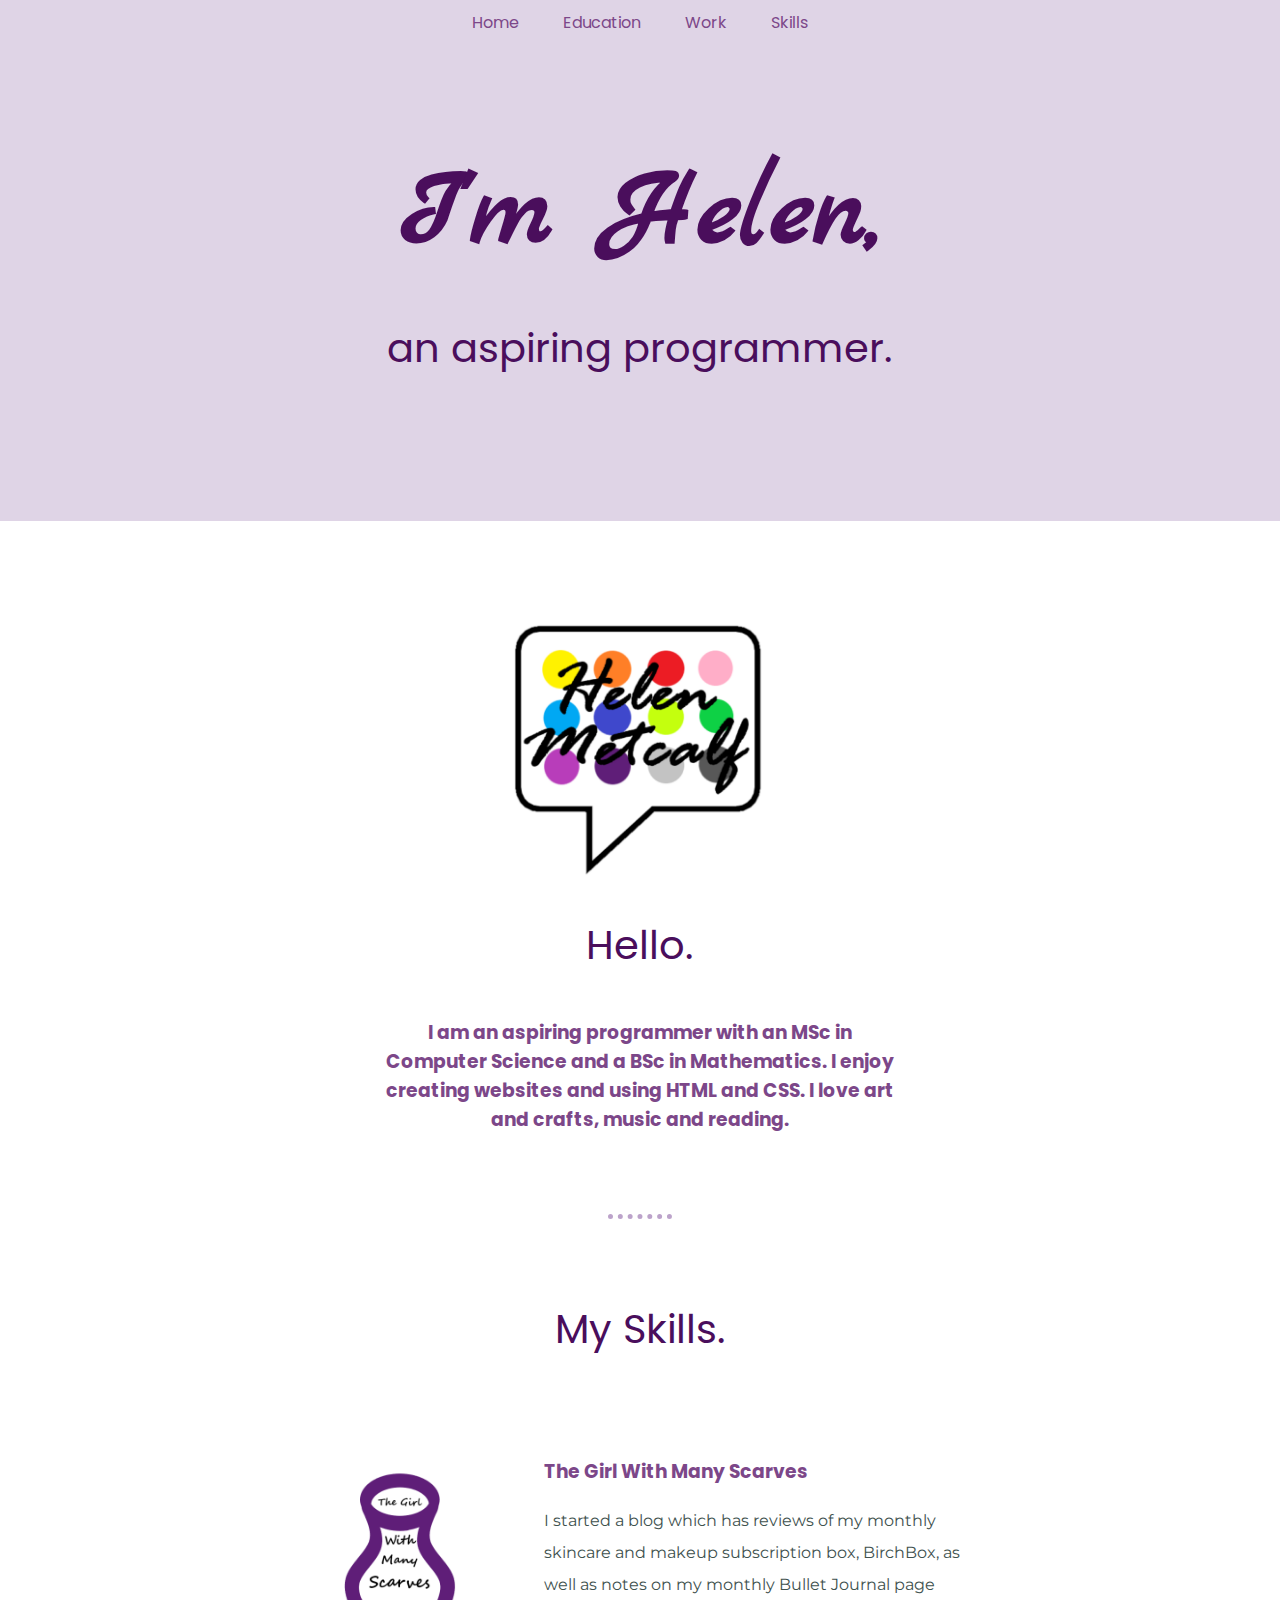
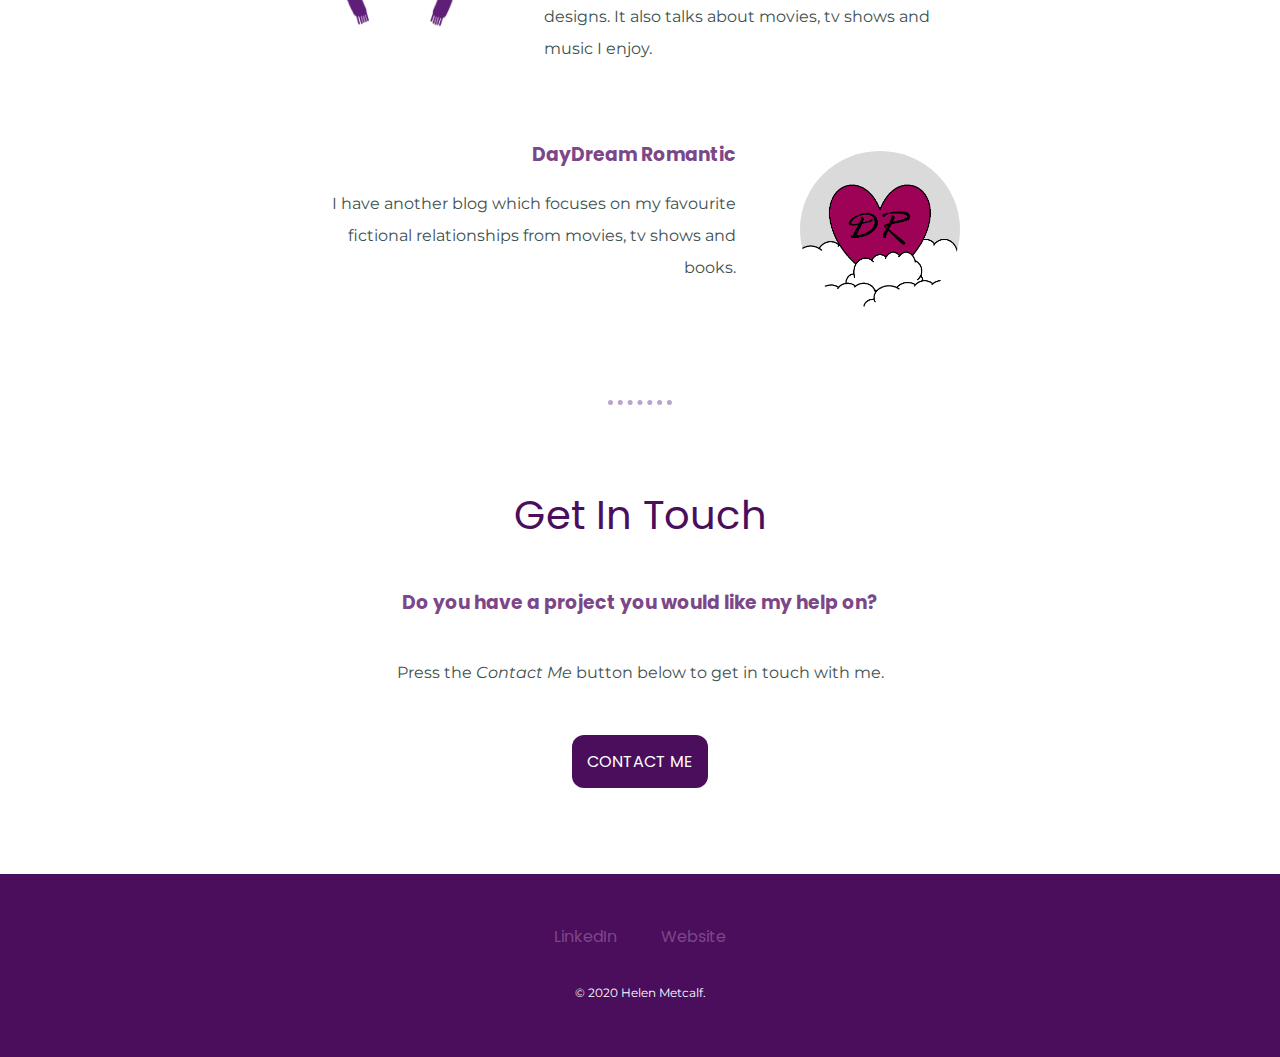
==== index.html @ 4418e578 "content edits and image changes" ====
<!DOCTYPE html>
<html lang="en" dir="ltr">

<head>
  <meta charset="utf-8">
  <title>Helen Metcalf</title>
  <link rel="stylesheet" href="css/styles.css">
  <link rel="icon" href="hm_web_icon.ico">
  <link href="https://fonts.googleapis.com/css?family=Marck+Script|Montserrat|Poppins&display=swap" rel="stylesheet">
</head>

<body>


  <div class="nav">
    <a href="index.html">Home</a>
    <a href="education.html">Education</a>
    <a href="work.html">Work</a>
    <a href="skills.html">Skills</a>
  </div>

  <div class="top-container">
    <h1>I'm Helen,</h1>
    <h2>an aspiring programmer.</h2>
  </div>

  <div class="middle-container">
    <div class="profile">
<!--      <img class="profile-img" src="images/helen.jpg" alt="profile-pic">   -->
      <img class="hm-logo" src="images/HM_logo1_clear.png" alt="hm-logo">
      <h2>Hello.</h2>
      <h3 class="intro">I am an aspiring programmer with an MSc in Computer Science
        and a BSc in Mathematics. I enjoy creating websites and using HTML and
        CSS. I love art and crafts, music and reading.</h3>
    </div>
    <hr>
    <div class="skills">
      <h2>My Skills.</h2>
      <div class="skill-row">

        <div class="skill-row-one">
          <img class="scarf-logo-img" src="images/Scarf_Logo.png" alt="scarf-logo">
          <div class="skill-row-one-text">
            <h3>The Girl With Many Scarves</h3>
            <p>I started a blog which has reviews of my monthly skincare and makeup
              subscription box, BirchBox, as well as notes on my monthly Bullet Journal
              page designs. It also talks about movies, tv shows and music I enjoy.</p>
          </div>
        </div>

        <div class="skill-row-two">
          <img class="dr-logo-img" src="images/DR_logo.png" alt="DR-logo">
          <div class="skill-row-two-text">
            <h3>DayDream Romantic</h3>
            <p>I have another blog which focuses on my favourite fictional relationships
              from movies, tv shows and books.</p>
          </div>
        </div>

      </div>
    </div>
    <hr>
    <div class="contact-me">
      <h2>Get In Touch</h2>
      <h3>Do you have a project you would like my help on?</h3>
      <p class="contact-message">Press the <em>Contact Me</em> button below to get
        in touch with me.</p>
      <a class="btn" href="mailto:h.metcalf.95@outlook.com">CONTACT ME</a>
    </div>
  </div>


  <div class="bottom-container">
    <a class="footer-link" href="https://www.linkedin.com/in/helen-m222a99107/">LinkedIn</a>
    <a class="footer-link" href="https://www.helenmetcalf.wordpress.com">Website</a>
    <p class="copyright-message">© 2020 Helen Metcalf.</p>
  </div>



</body>

</html>
---- css/styles.css ----
body {
  color: #40514E;
  font-family: 'Montserrat', sans-serif;
  margin: 0;
  text-align: center;
}

h1 {
  color: #4a0e5c;
  font-family: 'Marck Script', cursive;
  font-size: 7rem;
  margin: 0 auto 0 auto;
}

h2 {
  color: #4a0e5c;
  font-family: 'Poppins', sans-serif;
  font-size: 2.5rem;
  font-weight: normal;
  padding-bottom: 10px;
}

h3 {
  color: #7c4789;
  font-family: 'Poppins', sans-serif;
}

h4 {
  color: #7c4789;
  font-family: 'Poppins', sans-serif;
}

p {
  line-height: 2;
}

a {
  color: #7c4789;
  font-family: 'Poppins', sans-serif;
  margin: 10px 20px;
  text-decoration: none;
}

a:hover {
  color: #bca3ca;
}

hr {
  border-style: none;
  border-top-style: dotted;
  border-color: #bca3ca;
  border-width: 5px;
  margin: 80px auto;
  width: 5%;
}

ul {
  list-style: none;
  margin: auto;
  padding-left: 0;
  width: 50%;
}

li {
  padding: 5px;
}

/* Tables */
table {
  font-family: 'Poppins', sans-serif;
  margin: auto;
}

td {
  padding: 10px;
  text-align: center;
}

.nav {
  background-color: #dfd4e6;
  padding: 10px;
  position: sticky;
  top: 0;
}

.top-container {
  background-color: #dfd4e6;
  padding: 100px;
  position: relative;
}

.middle-container {
  margin: 100px 0;
}

.bottom-container {
  background-color: #4a0e5c;
  padding: 50px 0 20px;
}

.intro {
  margin: auto;
  width: 40%;
}

.skill-row {
  margin: 50px auto;
  text-align: left;
  width: 50%;
}

.skill-row-one {
  padding: 20px 0;
}

.skill-row-one-text {
  margin-left: 35%;
}

.skill-row-two {
  padding: 20px 0;
}

.skill-row-two-text {
  margin-right: 35%;
  text-align: right;
}

.contact-message {
  margin: 40px auto 60px;
  width: 40%;
}

.btn {
  background-color: #4a0e5c;
  border-radius: 12px;
  color: white;
  font-family: 'Poppins', sans-serif;
  padding: 15px;
}

.btn:hover {
  background-color: #7c4789;
}

.copyright-message {
  color: white;
  font-size: 0.75rem;
  padding: 20px 0;
}

/* education.html */
.edu-heading {
  margin: auto;
  width: 60%;
}

.top-container-edu {
  background-color: #dfd4e6;
  padding: 50px;
}

.edu-description-li {
  padding: 10px;
}

/* work.html */
.top-container-work {
  background-color: #dfd4e6;
  padding: 50px;
}

.work-heading {
  margin: auto;
  width: 60%;
}

.website-link {
  line-height: 3;
}

.description {
  margin: auto;
  width: 50%;
}

/* Skills.html */
.top-container-skills {
  background-color: #dfd4e6;
  padding: 50px;
}

.skills-description {
  margin: 0 auto 30px;
  width: 50%;
}

/* Images */
.profile-img {
  border-radius: 50%;
}

.hm-logo {
  width: 20%;
}

.scarf-logo-img {
  float: left;
  margin: 30px 30px 30px 0;
  width: 25%;
}

.dr-logo-img {
  border-radius: 50%;
  float: right;
  margin: 30px 0 30px 30px;
  width: 25%;
}
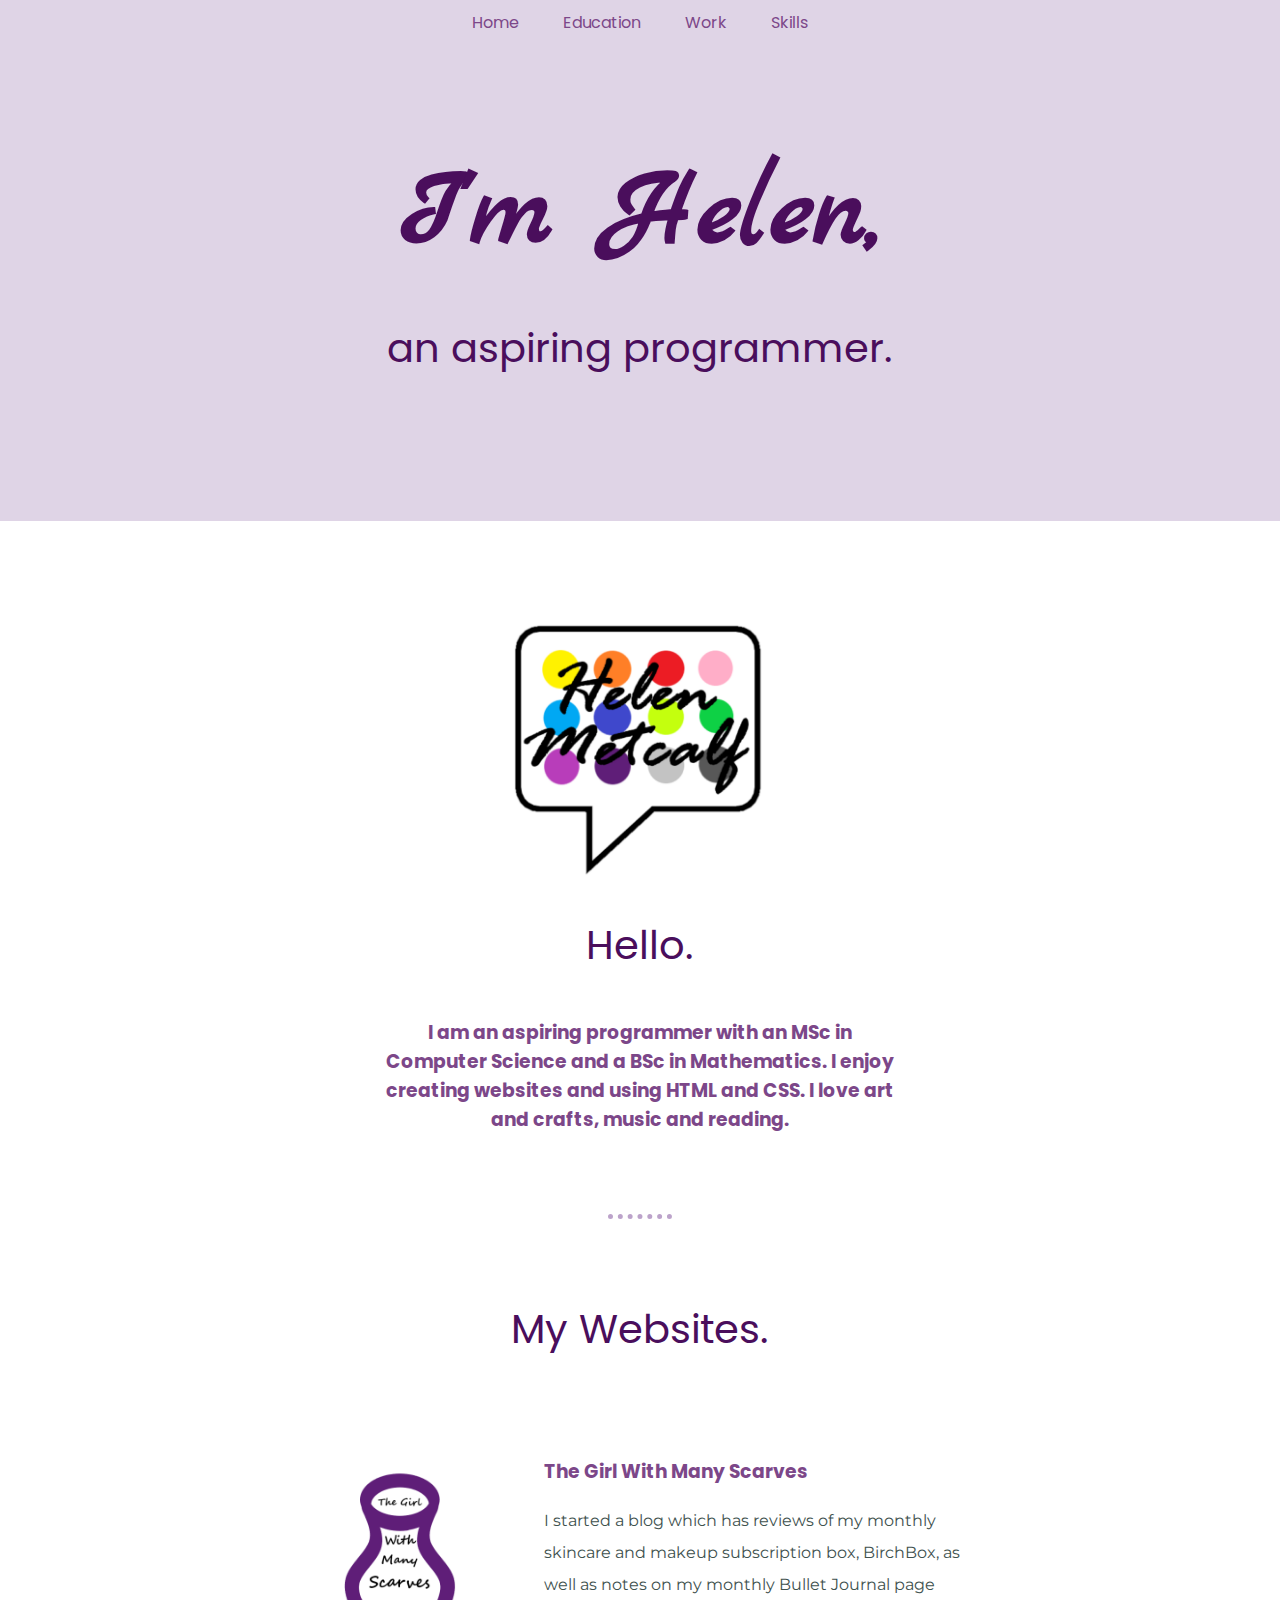
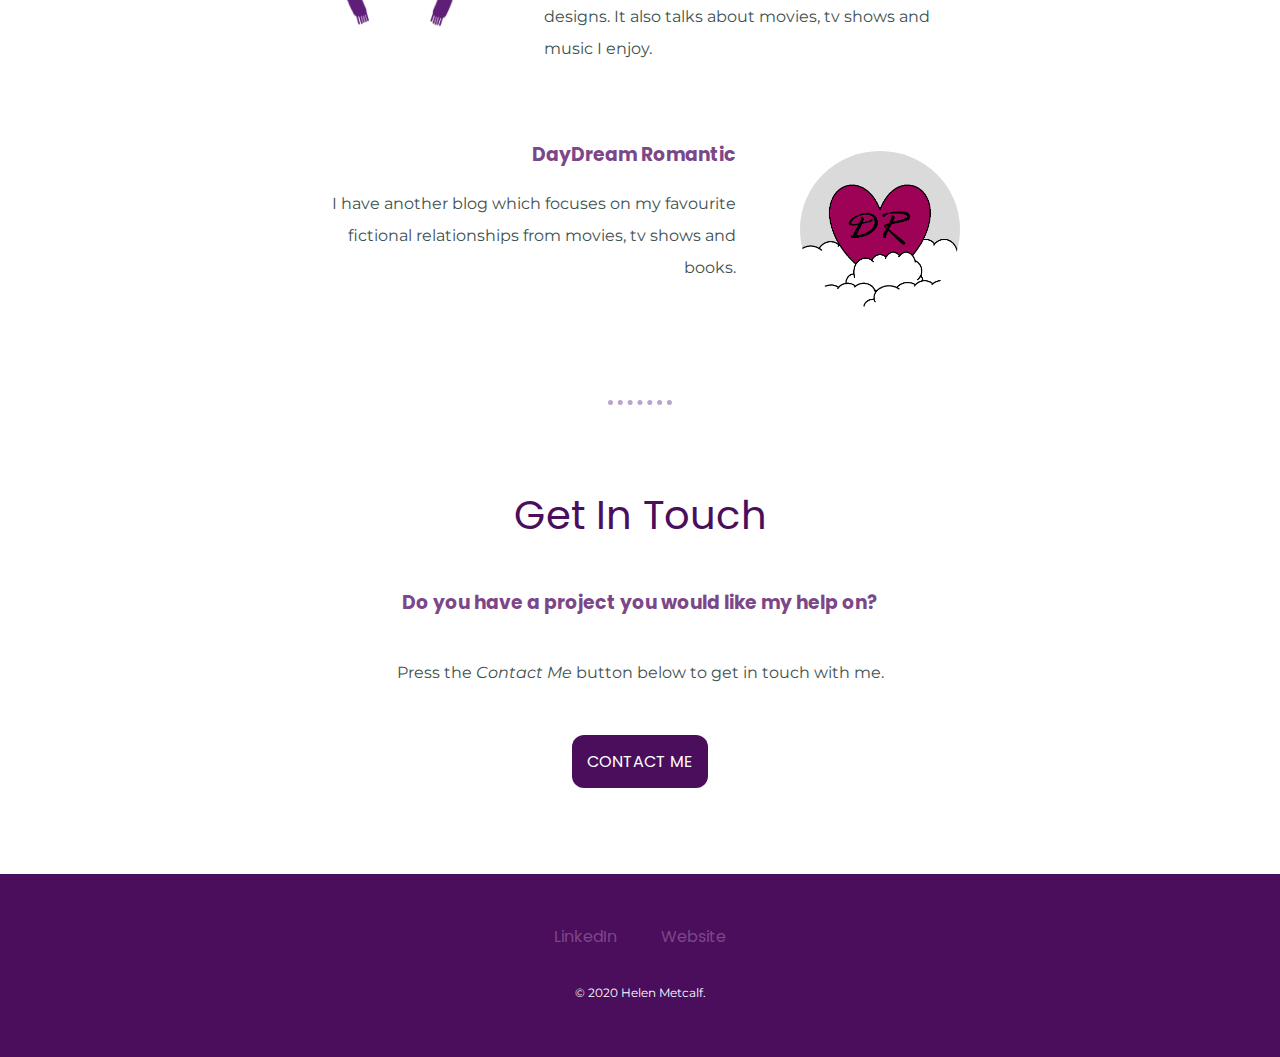
==== commit 66242da1: "My Skills changed to My Websites" ====
--- a/index.html
+++ b/index.html
@@ -35,7 +35,7 @@
     </div>
     <hr>
     <div class="skills">
-      <h2>My Skills.</h2>
+      <h2>My Websites.</h2>
       <div class="skill-row">
 
         <div class="skill-row-one">
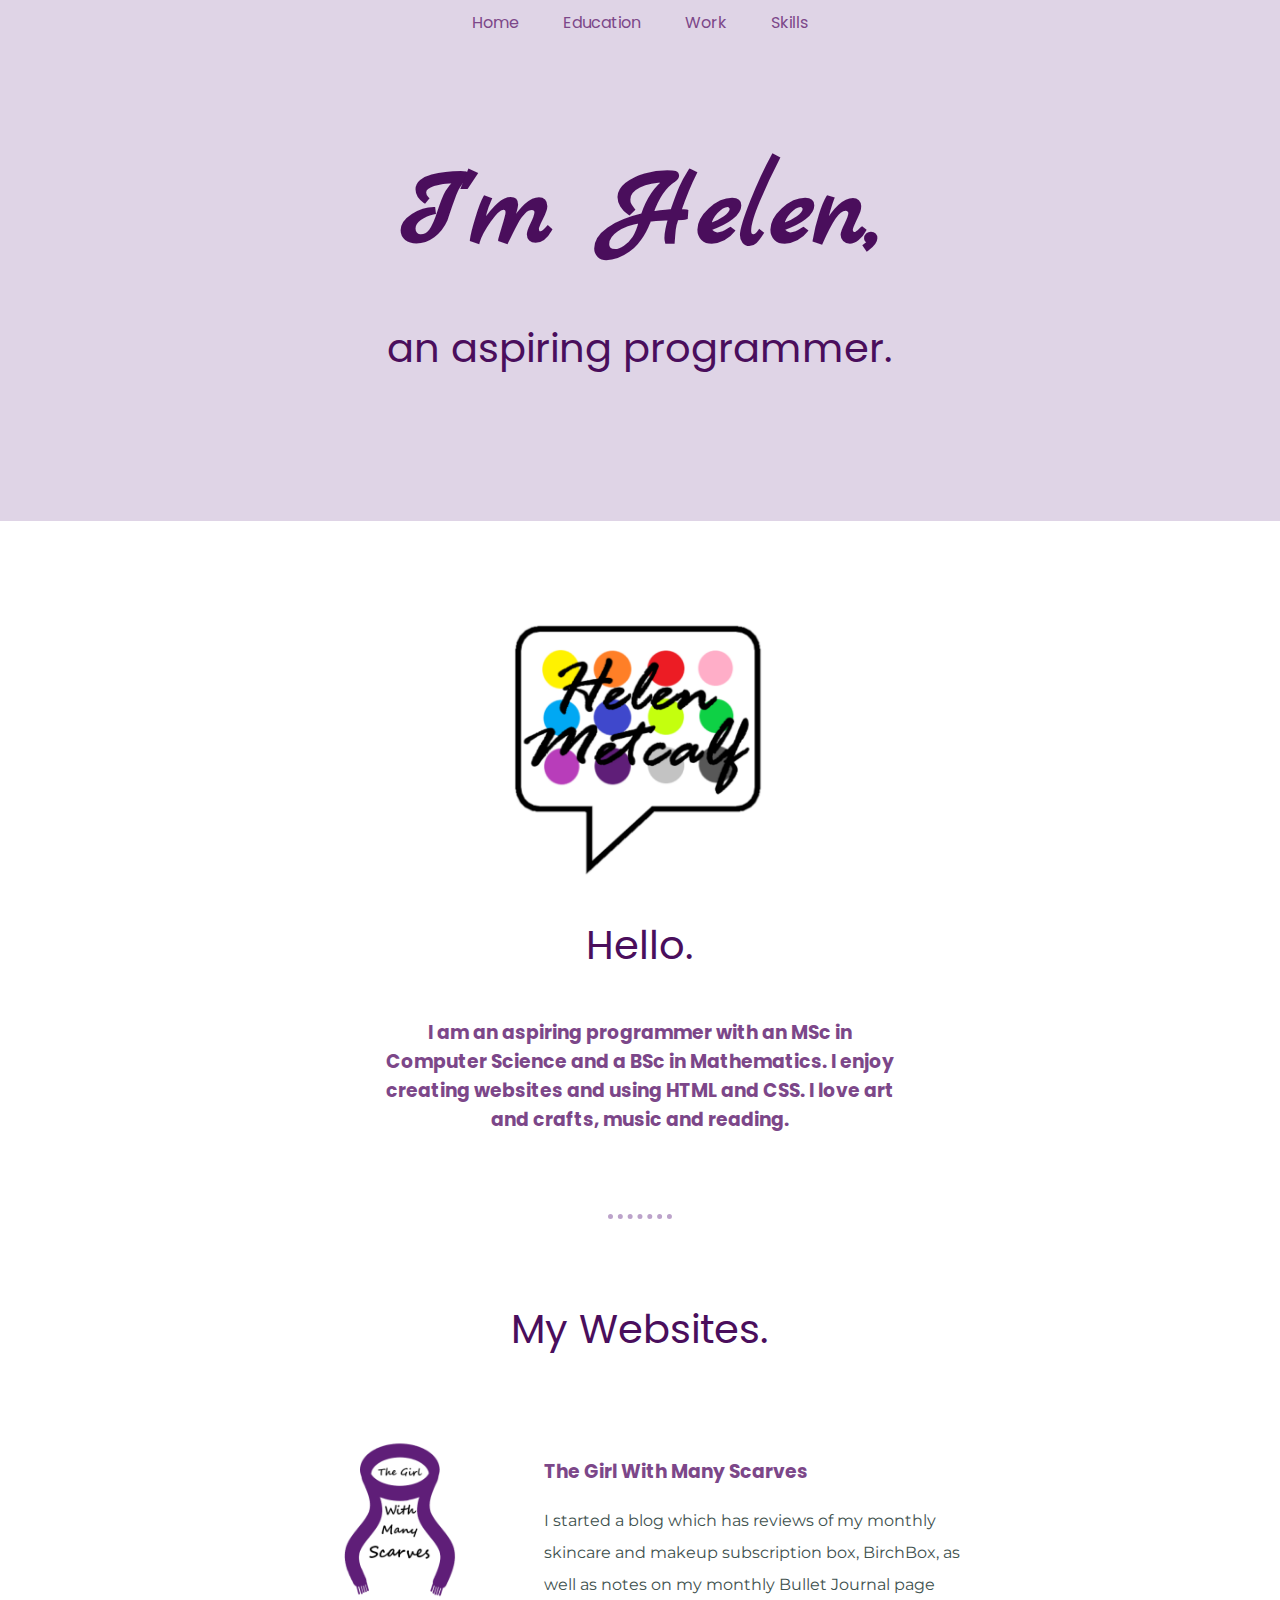
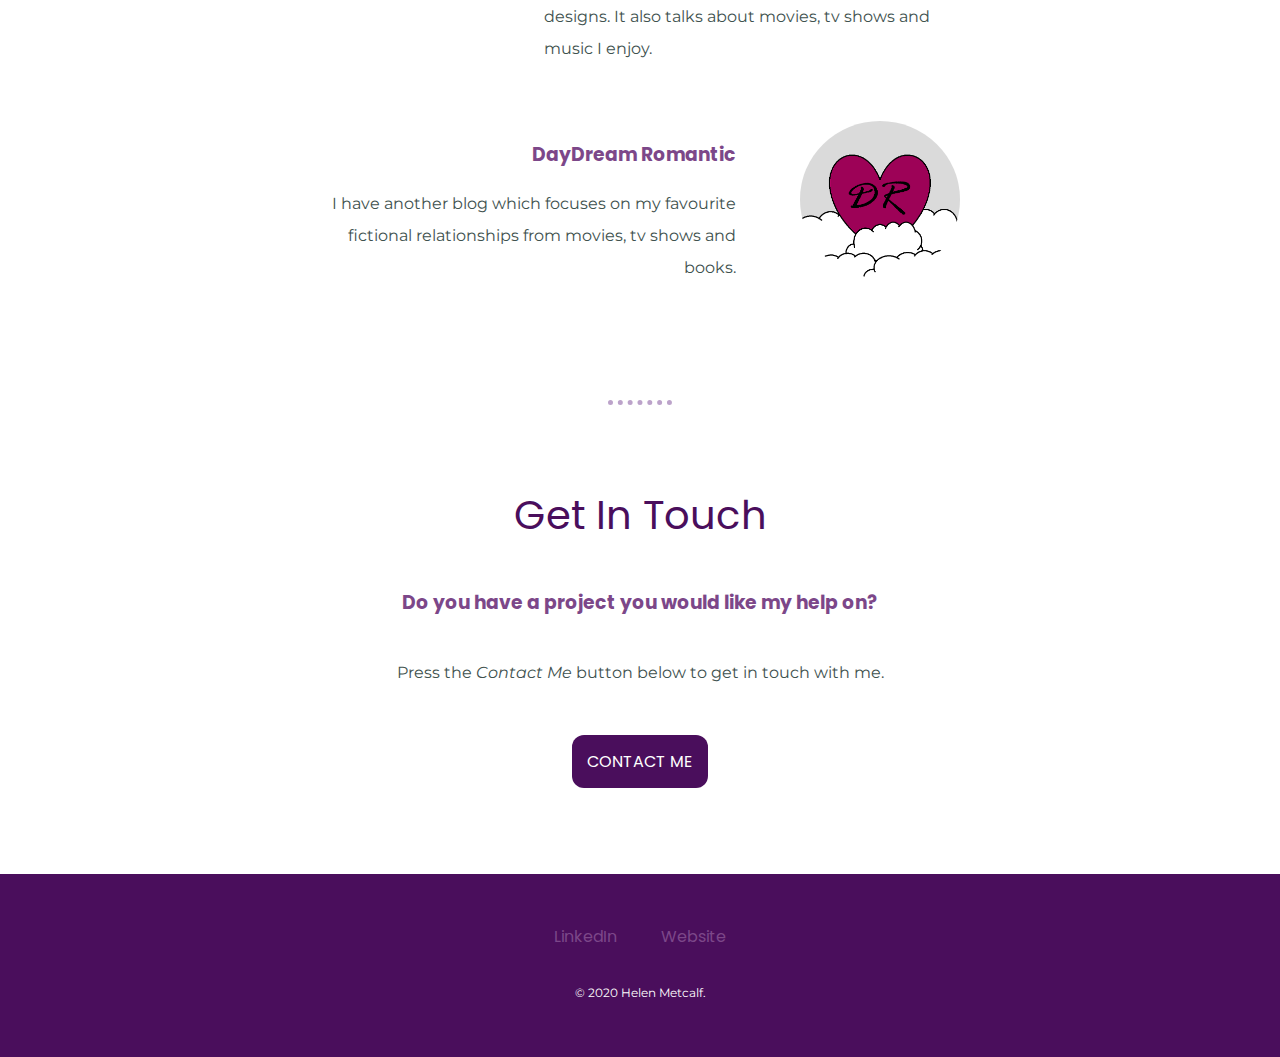
==== commit dd561ff9: "changed contact email" ====
--- a/index.html
+++ b/index.html
@@ -65,7 +65,7 @@
       <h3>Do you have a project you would like my help on?</h3>
       <p class="contact-message">Press the <em>Contact Me</em> button below to get
         in touch with me.</p>
-      <a class="btn" href="mailto:h.metcalf.95@outlook.com">CONTACT ME</a>
+      <a class="btn" href="mailto:hm9500@hotmail.com">CONTACT ME</a>
     </div>
   </div>
 
--- a/css/styles.css
+++ b/css/styles.css
@@ -206,13 +206,13 @@
 
 .scarf-logo-img {
   float: left;
-  margin: 30px 30px 30px 0;
+  margin-right: 30px;
   width: 25%;
 }
 
 .dr-logo-img {
   border-radius: 50%;
   float: right;
-  margin: 30px 0 30px 30px;
+  margin-left: 30px;
   width: 25%;
 }
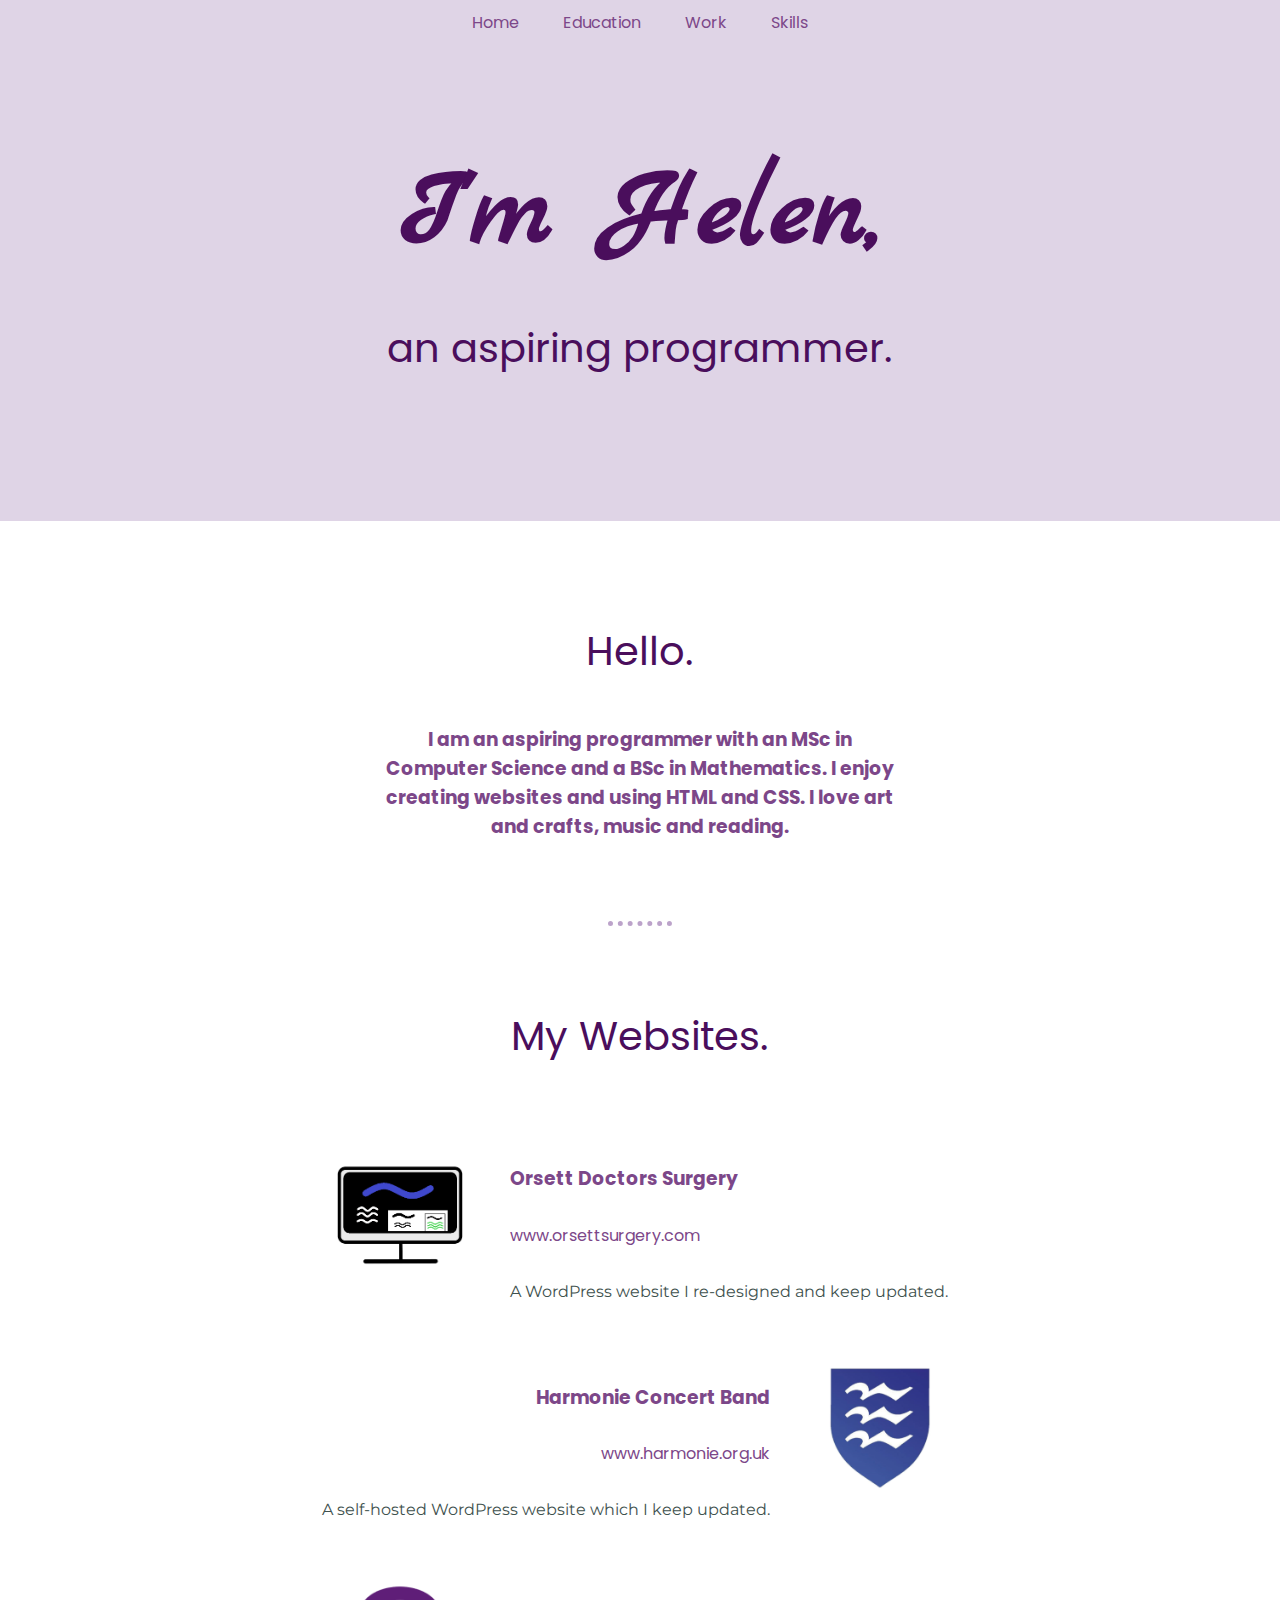
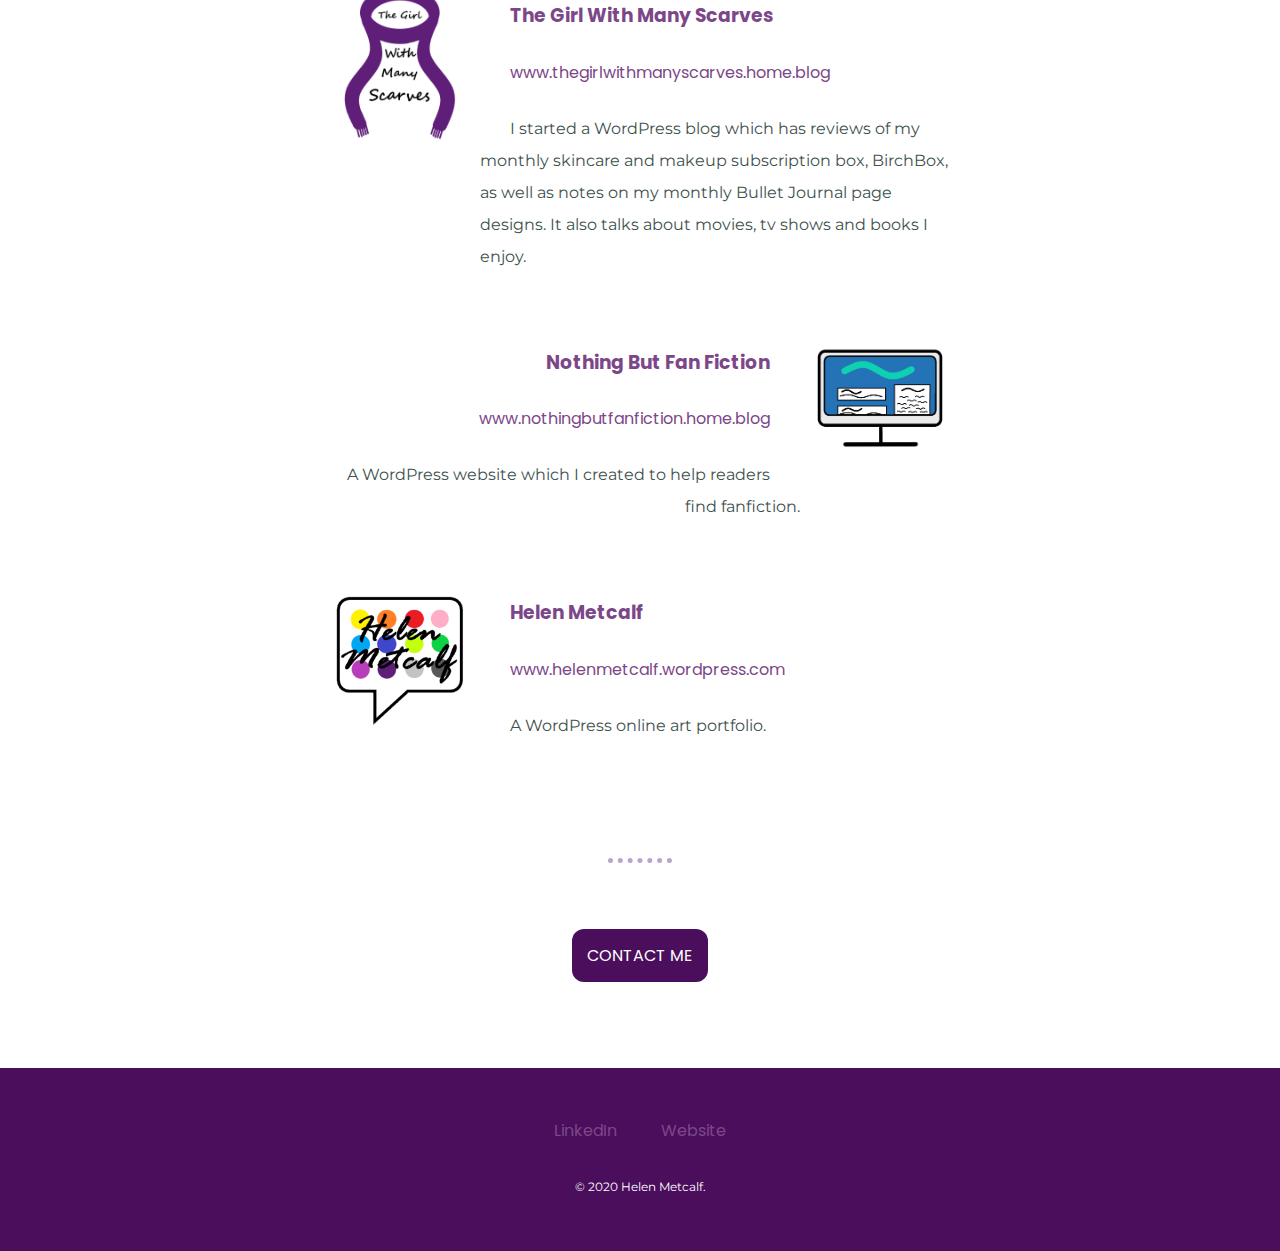
==== commit f1cc0afe: "my websites section and new images" ====
--- a/index.html
+++ b/index.html
@@ -26,8 +26,8 @@
 
   <div class="middle-container">
     <div class="profile">
-<!--      <img class="profile-img" src="images/helen.jpg" alt="profile-pic">   -->
-      <img class="hm-logo" src="images/HM_logo1_clear.png" alt="hm-logo">
+<!--      <img class="profile-img" src="images/helen.jpg" alt="profile-pic">
+      <img class="hm-logo" src="images/HM_logo1_clear.png" alt="hm-logo"> -->
       <h2>Hello.</h2>
       <h3 class="intro">I am an aspiring programmer with an MSc in Computer Science
         and a BSc in Mathematics. I enjoy creating websites and using HTML and
@@ -39,15 +39,52 @@
       <div class="skill-row">
 
         <div class="skill-row-one">
+          <img class="orsett-logo-img" src="images/website_icon_colour.png" alt="orsett-logo">
+          <div class="skill-row-one-text">
+            <h3>Orsett Doctors Surgery</h3>
+            <a class="website-link" href="https://www.orsettsurgery.com">www.orsettsurgery.com</a>
+            <p>A WordPress website I re-designed and keep updated.</p>
+          </div>
+        </div>
+
+        <div class="skill-row-two">
+          <img class="harmonie-logo-img" src="images/harmonie_transparent.png" alt="harmonie-logo">
+          <div class="skill-row-two-text">
+            <h3>Harmonie Concert Band</h3>
+            <a class="website-link" href="https://www.harmonie.org.uk">www.harmonie.org.uk</a>
+            <p>A self-hosted WordPress website which I keep updated.</p>
+          </div>
+        </div>
+
+        <div class="skill-row-one">
           <img class="scarf-logo-img" src="images/Scarf_Logo.png" alt="scarf-logo">
           <div class="skill-row-one-text">
             <h3>The Girl With Many Scarves</h3>
-            <p>I started a blog which has reviews of my monthly skincare and makeup
+            <a class="website-link" href="https://www.thegirlwithmanyscarves.home.blog/">www.thegirlwithmanyscarves.home.blog</a>
+            <p>I started a WordPress blog which has reviews of my monthly skincare and makeup
               subscription box, BirchBox, as well as notes on my monthly Bullet Journal
-              page designs. It also talks about movies, tv shows and music I enjoy.</p>
+              page designs. It also talks about movies, tv shows and books I enjoy.</p>
           </div>
         </div>
 
+        <div class="skill-row-two">
+          <img class="ff-logo-img" src="images/website_icon_2_colour.png" alt="ff-logo">
+          <div class="skill-row-two-text">
+            <h3>Nothing But Fan Fiction</h3>
+            <a class="website-link" href="https://www.nothingbutfanfiction.home.blog/">www.nothingbutfanfiction.home.blog</a>
+            <p>A WordPress website which I created to help readers find fanfiction.</p>
+          </div>
+        </div>
+
+        <div class="skill-row-one">
+          <img class="hm-logo-img" src="images/HM_logo1_clear_small.png" alt="hm-logo">
+          <div class="skill-row-one-text">
+            <h3>Helen Metcalf</h3>
+            <a class="website-link" href="https://www.helenmetcalf.wordpress.com/">www.helenmetcalf.wordpress.com</a>
+            <p>A WordPress online art portfolio.</p>
+          </div>
+        </div>
+<!--
         <div class="skill-row-two">
           <img class="dr-logo-img" src="images/DR_logo.png" alt="DR-logo">
           <div class="skill-row-two-text">
@@ -56,15 +93,15 @@
               from movies, tv shows and books.</p>
           </div>
         </div>
-
+-->
       </div>
     </div>
     <hr>
     <div class="contact-me">
-      <h2>Get In Touch</h2>
+<!--      <h2>Get In Touch</h2>
       <h3>Do you have a project you would like my help on?</h3>
       <p class="contact-message">Press the <em>Contact Me</em> button below to get
-        in touch with me.</p>
+        in touch with me.</p>  -->
       <a class="btn" href="mailto:hm9500@hotmail.com">CONTACT ME</a>
     </div>
   </div>
--- a/css/styles.css
+++ b/css/styles.css
@@ -114,7 +114,7 @@
 }
 
 .skill-row-one-text {
-  margin-left: 35%;
+  margin-left: 25%;
 }
 
 .skill-row-two {
@@ -122,7 +122,7 @@
 }
 
 .skill-row-two-text {
-  margin-right: 35%;
+  margin-right: 25%;
   text-align: right;
 }
 
@@ -177,6 +177,7 @@
 
 .website-link {
   line-height: 3;
+  margin: 0;
 }
 
 .description {
@@ -204,7 +205,31 @@
   width: 20%;
 }
 
+.orsett-logo-img {
+  float: left;
+  margin-right: 30px;
+  width: 25%;
+}
+
+.harmonie-logo-img {
+  float: right;
+  margin-left: 30px;
+  width: 25%;
+}
+
 .scarf-logo-img {
+  float: left;
+  margin-right: 30px;
+  width: 25%;
+}
+
+.ff-logo-img {
+  float: right;
+  margin-left: 30px;
+  width: 25%;
+}
+
+.hm-logo-img {
   float: left;
   margin-right: 30px;
   width: 25%;
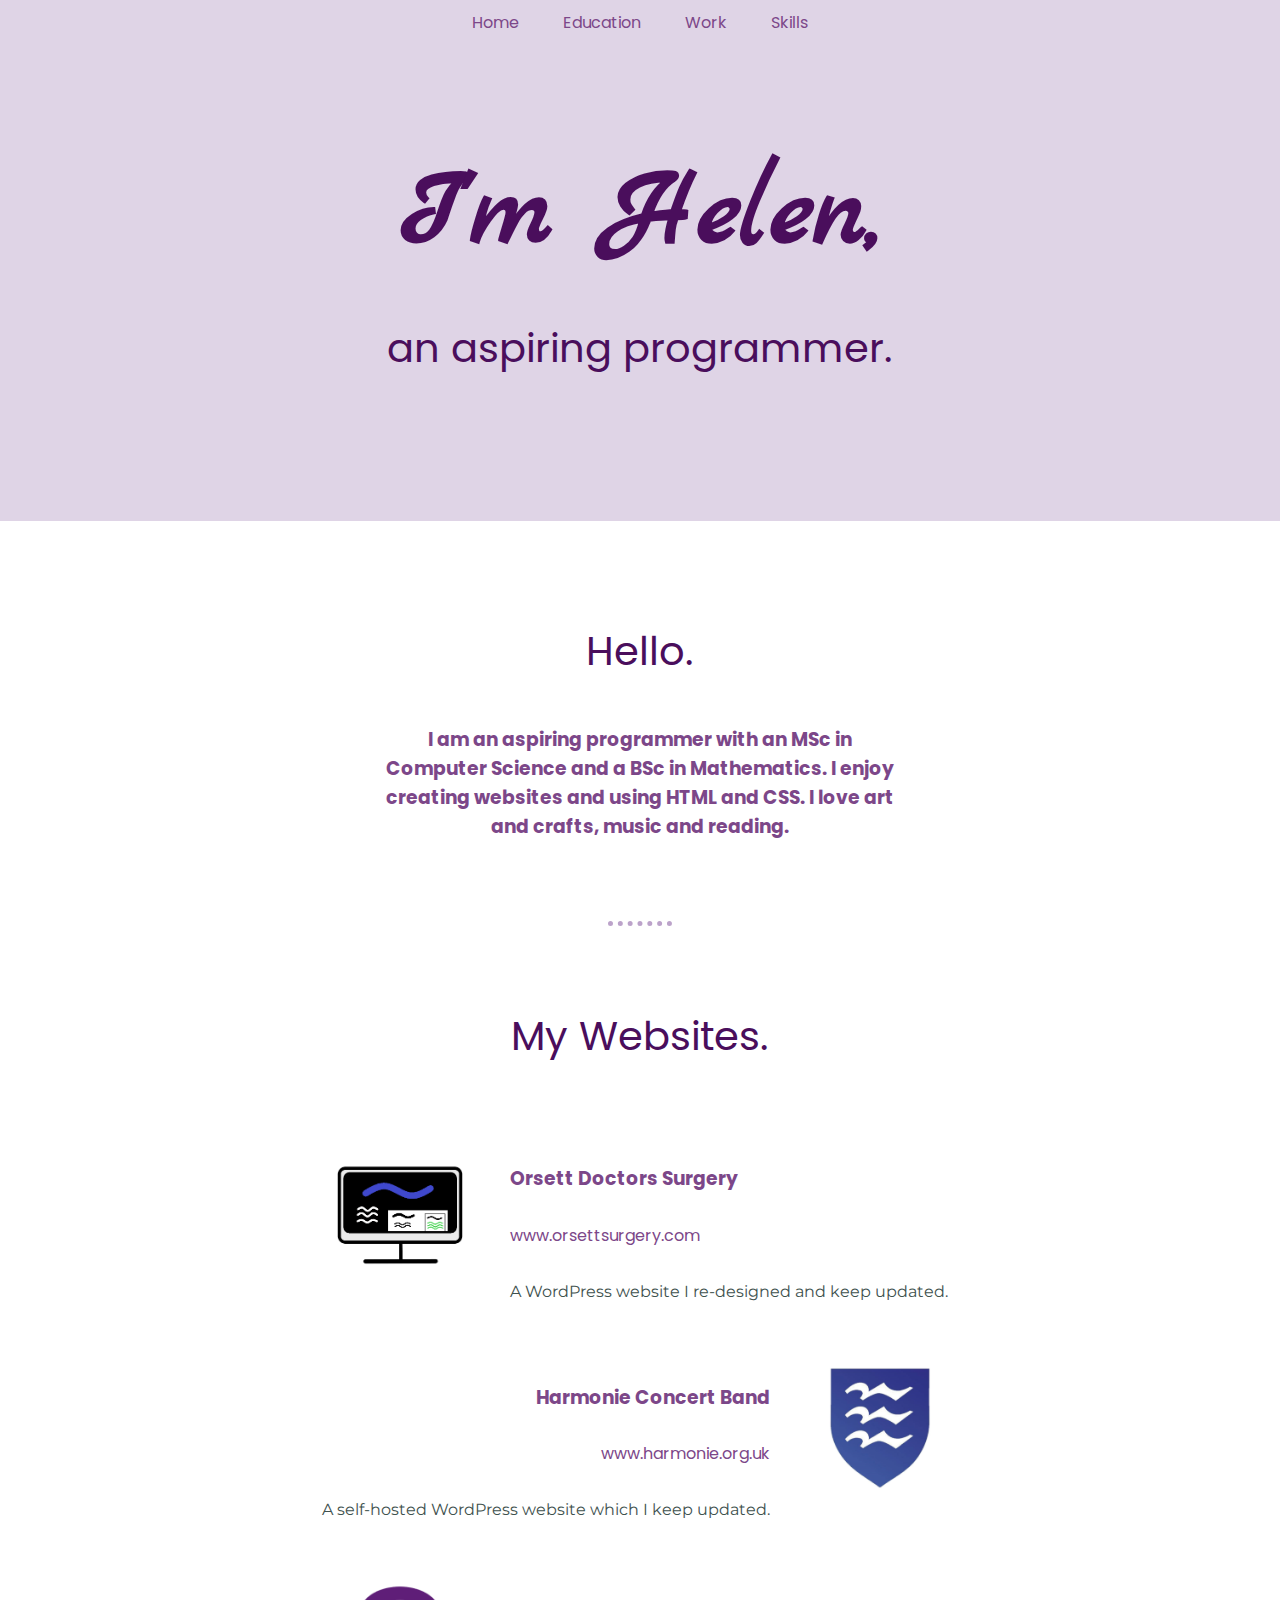
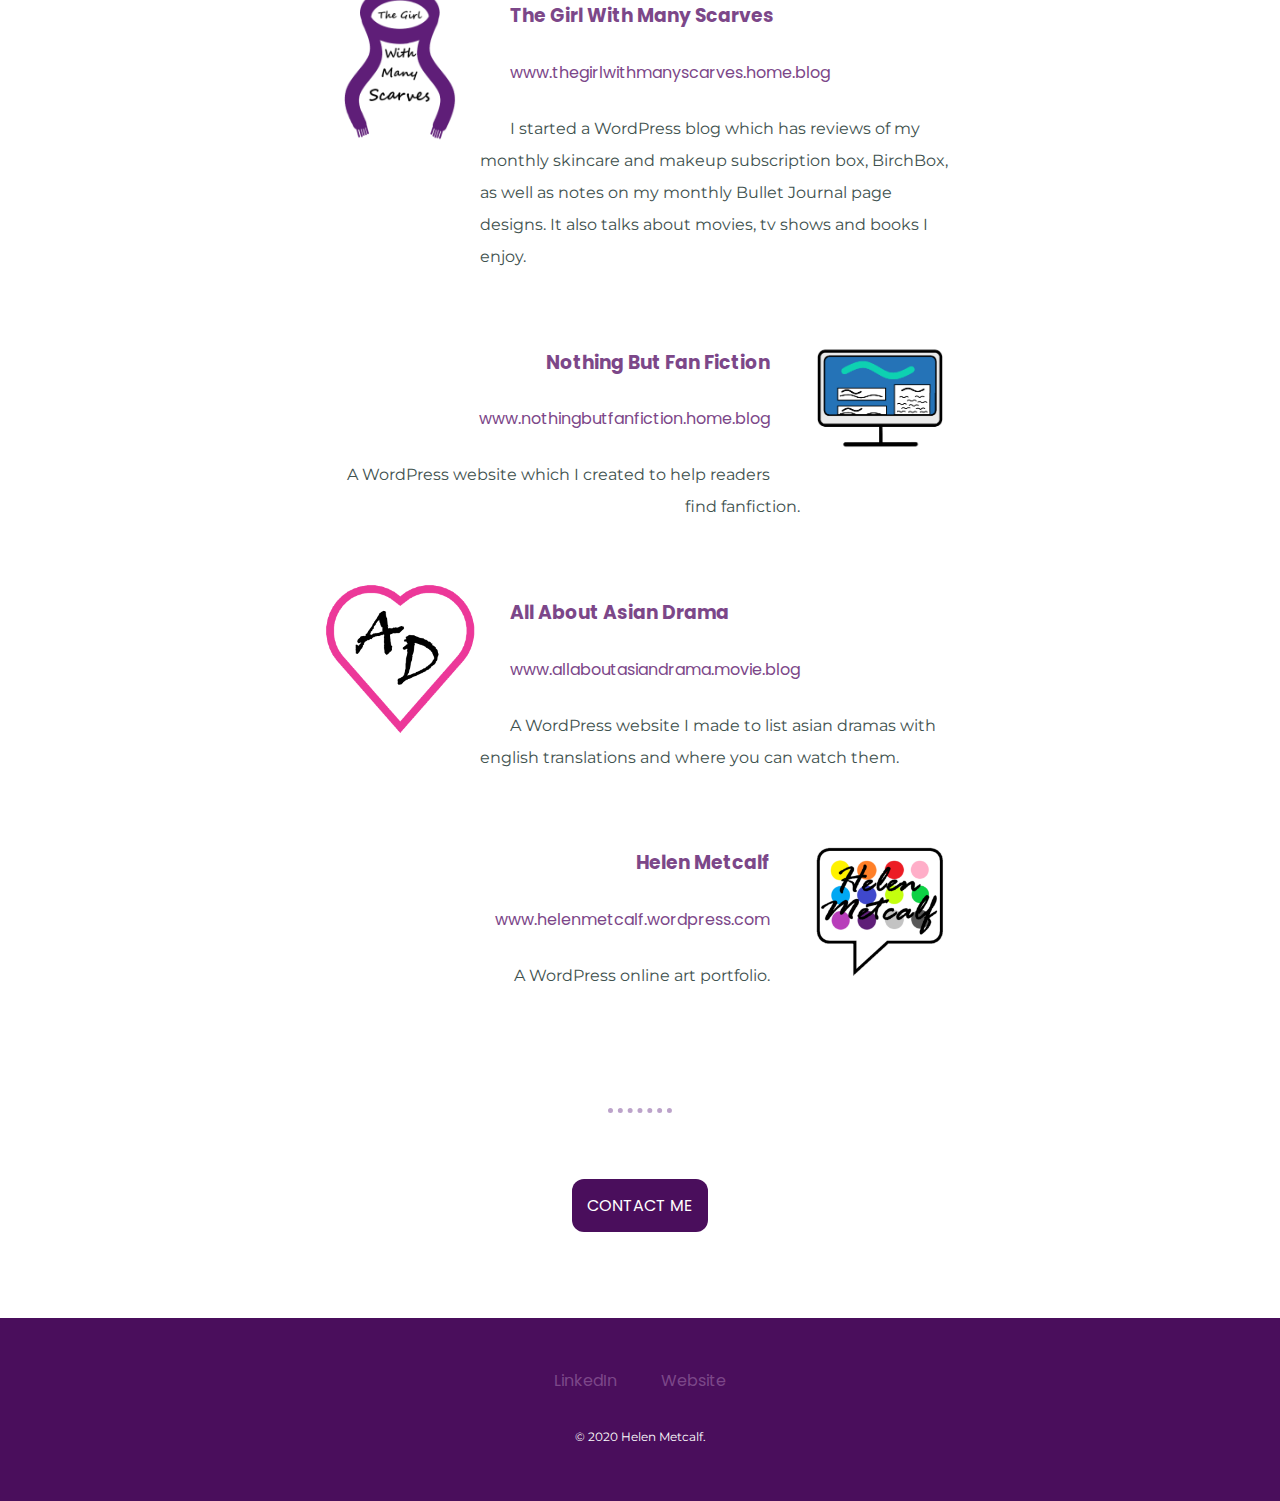
==== commit 192c042a: "added ad website and img" ====
--- a/index.html
+++ b/index.html
@@ -77,8 +77,17 @@
         </div>
 
         <div class="skill-row-one">
+          <img class="asian-drama-logo-img" src="images/asian-drama-logo.png" alt="asian-drama-logo">
+          <div class="skill-row-one-text">
+            <h3>All About Asian Drama</h3>
+            <a class="website-link" href="https://www.allaboutasiandrama.movie.blog/">www.allaboutasiandrama.movie.blog</a>
+            <p>A WordPress website I made to list asian dramas with english translations and where you can watch them.</p>
+          </div>
+        </div>
+
+        <div class="skill-row-two">
           <img class="hm-logo-img" src="images/HM_logo1_clear_small.png" alt="hm-logo">
-          <div class="skill-row-one-text">
+          <div class="skill-row-two-text">
             <h3>Helen Metcalf</h3>
             <a class="website-link" href="https://www.helenmetcalf.wordpress.com/">www.helenmetcalf.wordpress.com</a>
             <p>A WordPress online art portfolio.</p>
--- a/css/styles.css
+++ b/css/styles.css
@@ -229,12 +229,18 @@
   width: 25%;
 }
 
-.hm-logo-img {
+.asian-drama-logo-img {
   float: left;
   margin-right: 30px;
   width: 25%;
 }
 
+.hm-logo-img {
+  float: right;
+  margin-left: 30px;
+  width: 25%;
+}
+
 .dr-logo-img {
   border-radius: 50%;
   float: right;
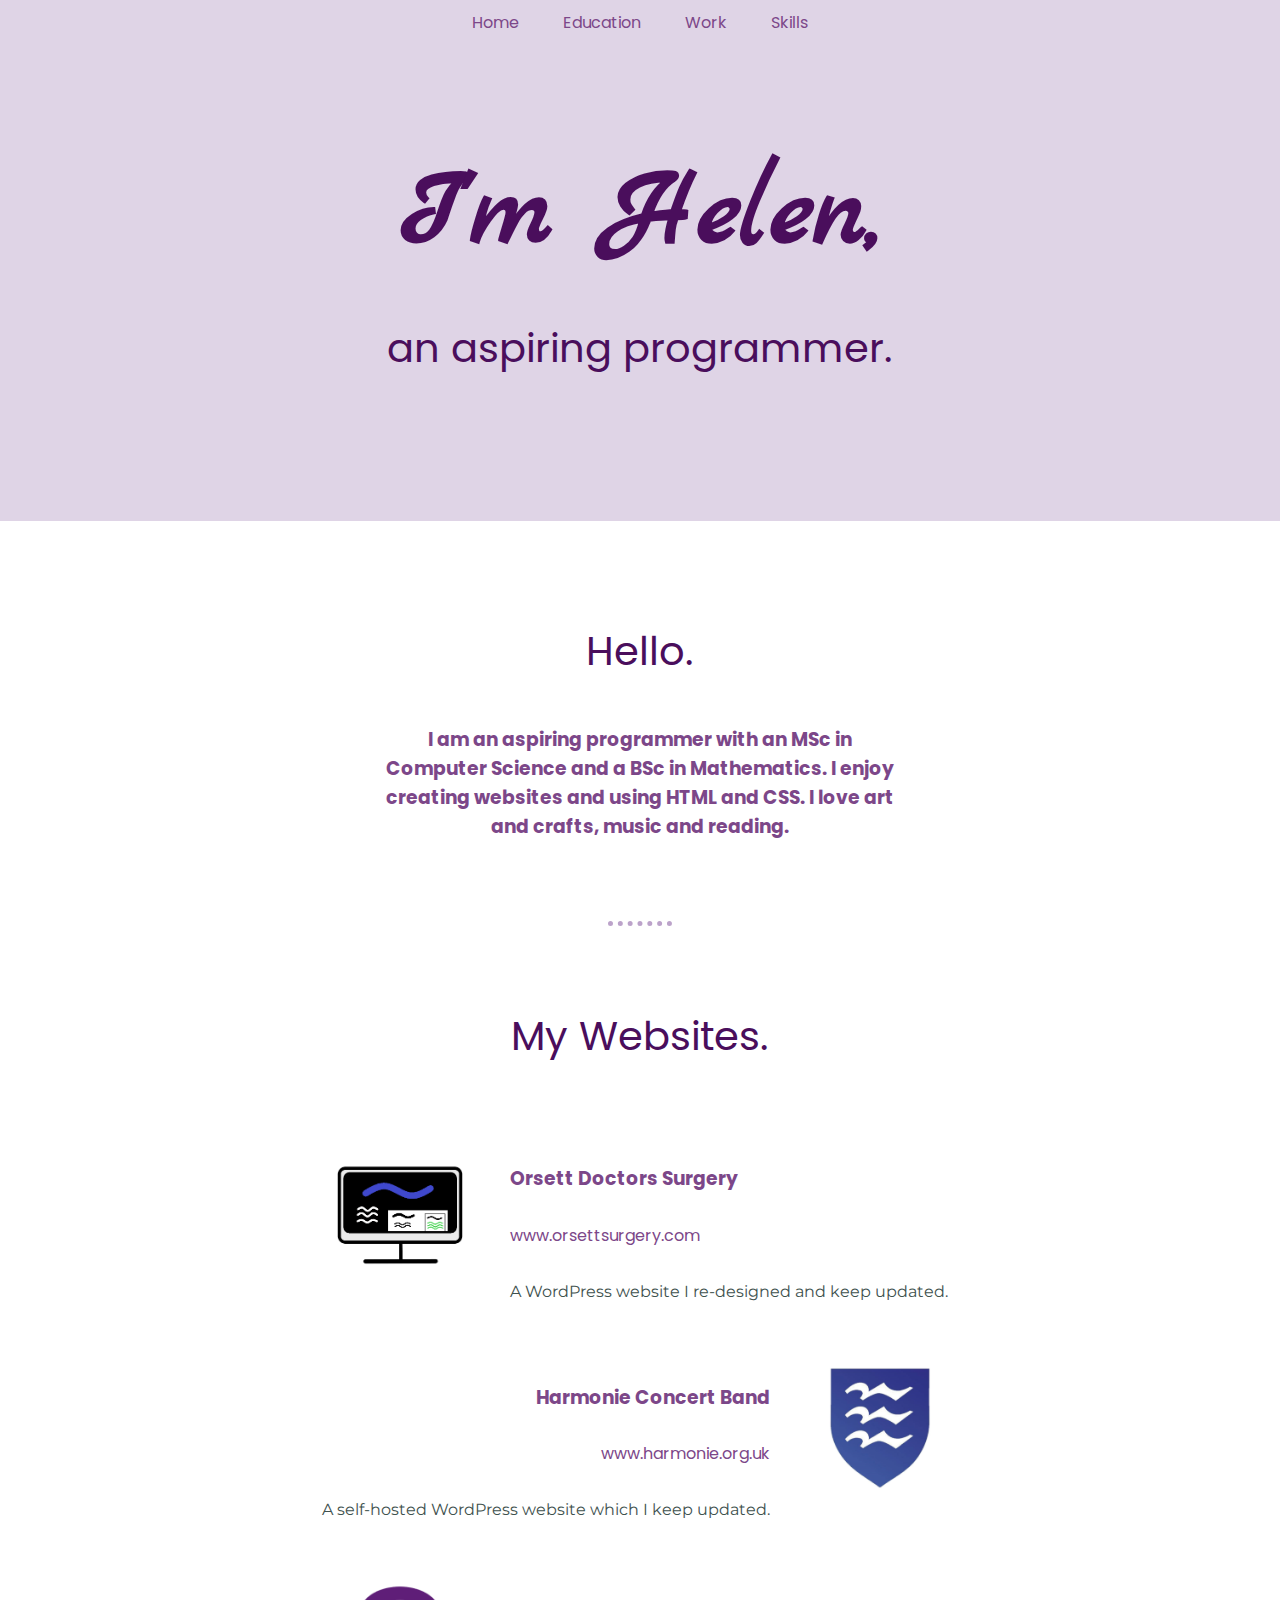
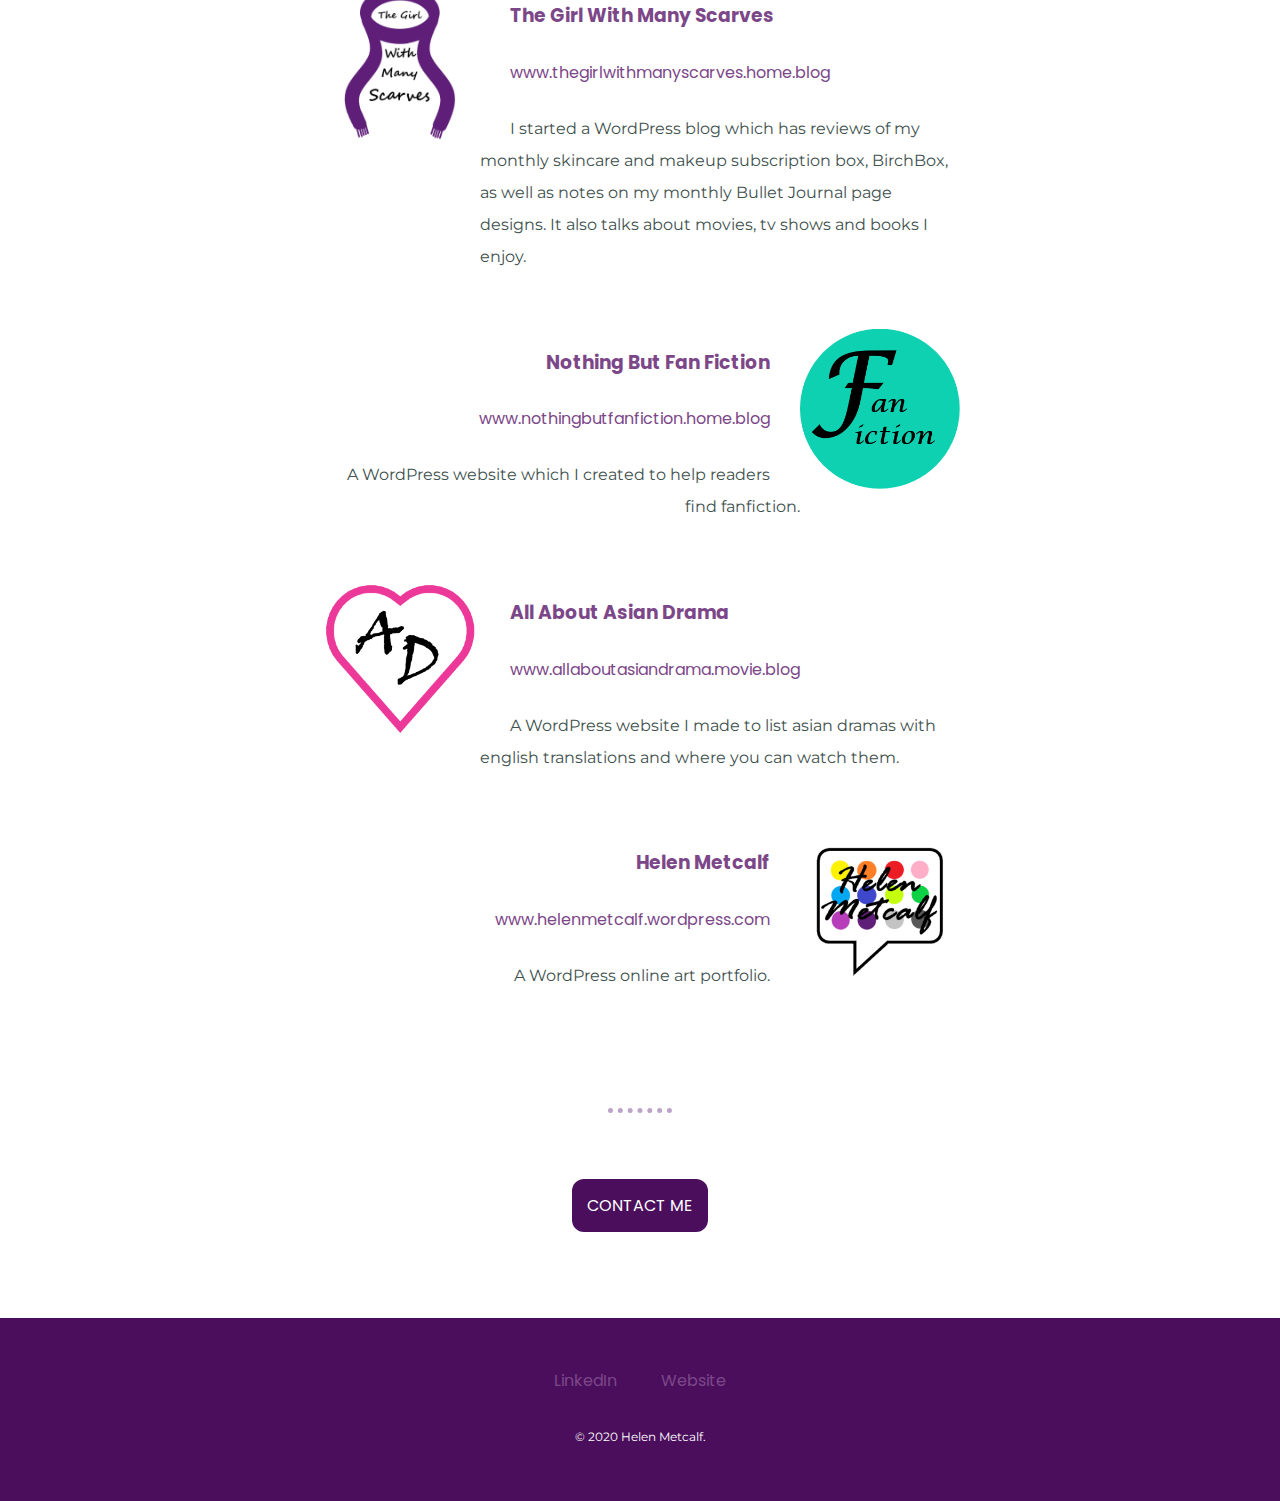
==== commit 7a0e0048: "FanFiction logo src changed" ====
--- a/index.html
+++ b/index.html
@@ -60,7 +60,7 @@
           <img class="scarf-logo-img" src="images/Scarf_Logo.png" alt="scarf-logo">
           <div class="skill-row-one-text">
             <h3>The Girl With Many Scarves</h3>
-            <a class="website-link" href="https://www.thegirlwithmanyscarves.home.blog/">www.thegirlwithmanyscarves.home.blog</a>
+            <a class="website-link" href="http://www.thegirlwithmanyscarves.home.blog/">www.thegirlwithmanyscarves.home.blog</a>
             <p>I started a WordPress blog which has reviews of my monthly skincare and makeup
               subscription box, BirchBox, as well as notes on my monthly Bullet Journal
               page designs. It also talks about movies, tv shows and books I enjoy.</p>
@@ -68,10 +68,10 @@
         </div>
 
         <div class="skill-row-two">
-          <img class="ff-logo-img" src="images/website_icon_2_colour.png" alt="ff-logo">
+          <img class="ff-logo-img" src="images/FanFiction_logo.png" alt="ff-logo">
           <div class="skill-row-two-text">
             <h3>Nothing But Fan Fiction</h3>
-            <a class="website-link" href="https://www.nothingbutfanfiction.home.blog/">www.nothingbutfanfiction.home.blog</a>
+            <a class="website-link" href="http://www.nothingbutfanfiction.home.blog/">www.nothingbutfanfiction.home.blog</a>
             <p>A WordPress website which I created to help readers find fanfiction.</p>
           </div>
         </div>
@@ -80,7 +80,7 @@
           <img class="asian-drama-logo-img" src="images/asian-drama-logo.png" alt="asian-drama-logo">
           <div class="skill-row-one-text">
             <h3>All About Asian Drama</h3>
-            <a class="website-link" href="https://www.allaboutasiandrama.movie.blog/">www.allaboutasiandrama.movie.blog</a>
+            <a class="website-link" href="http://www.allaboutasiandrama.movie.blog/">www.allaboutasiandrama.movie.blog</a>
             <p>A WordPress website I made to list asian dramas with english translations and where you can watch them.</p>
           </div>
         </div>
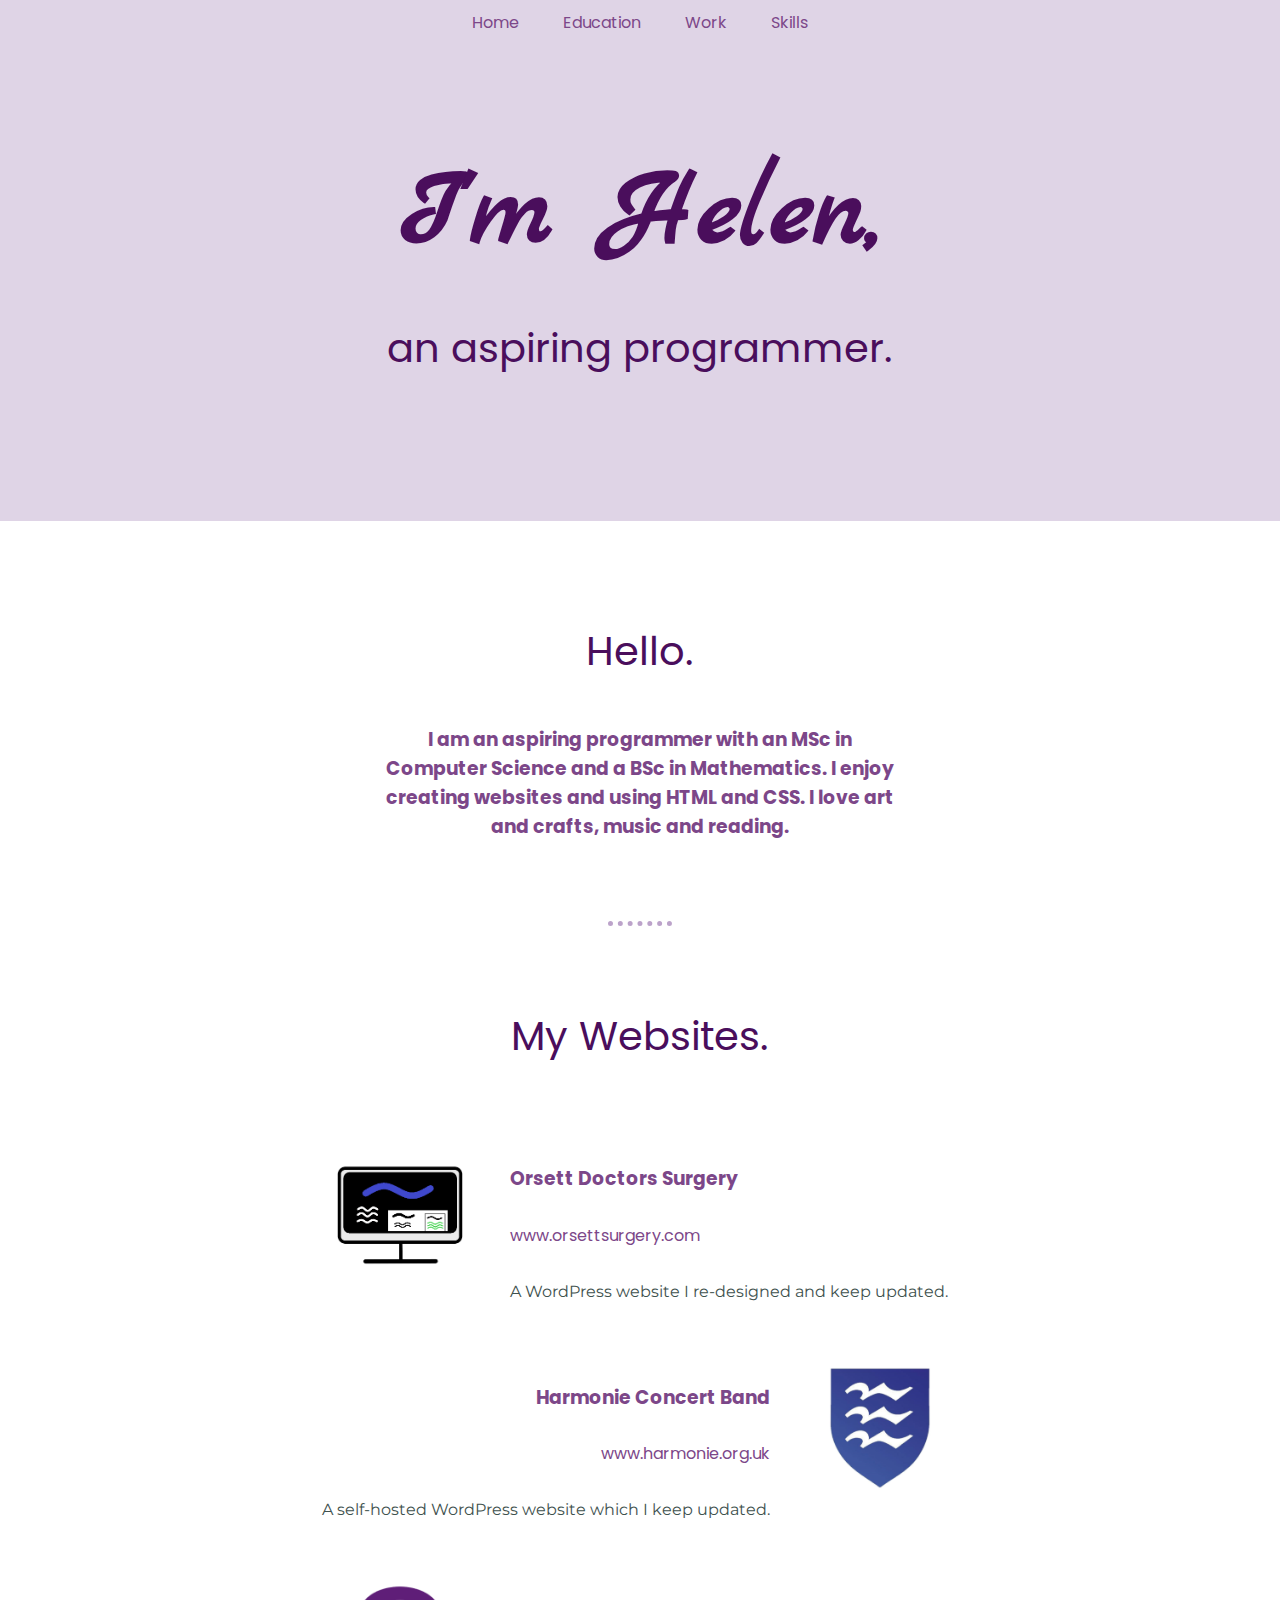
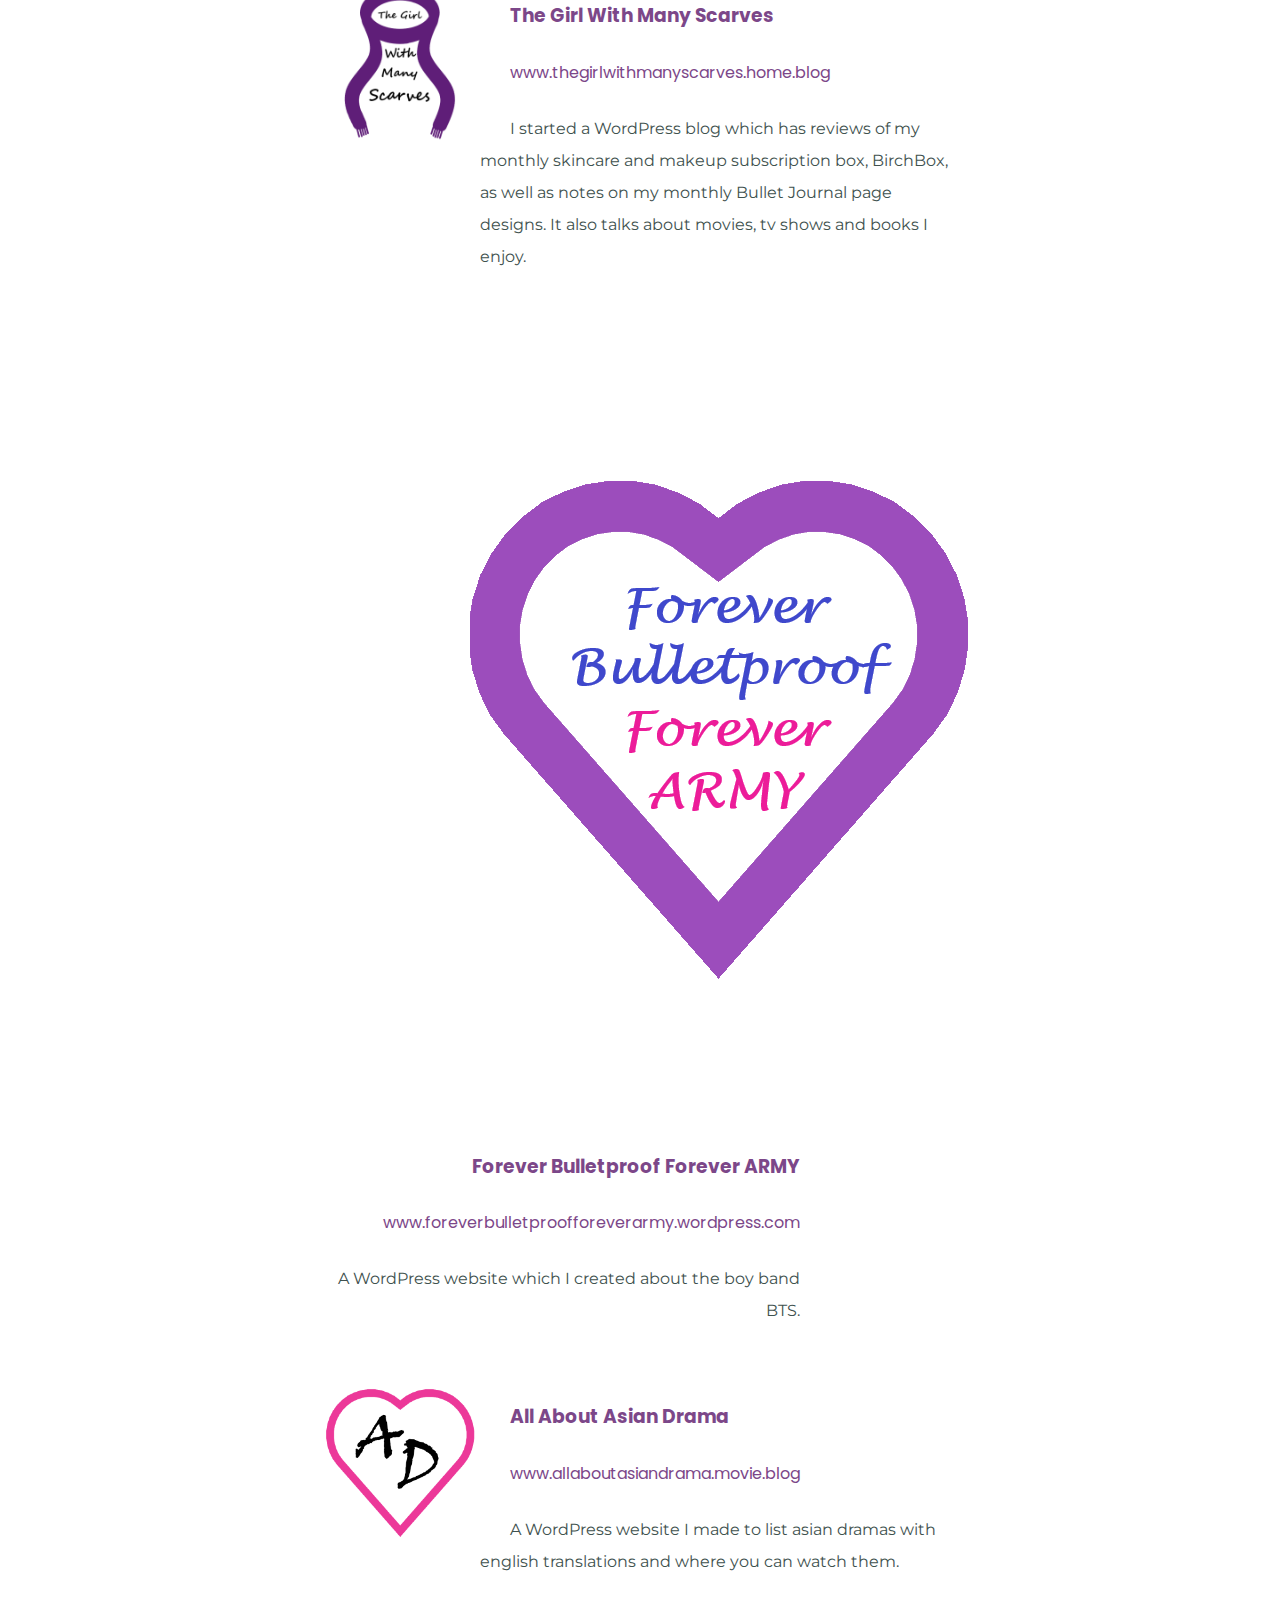
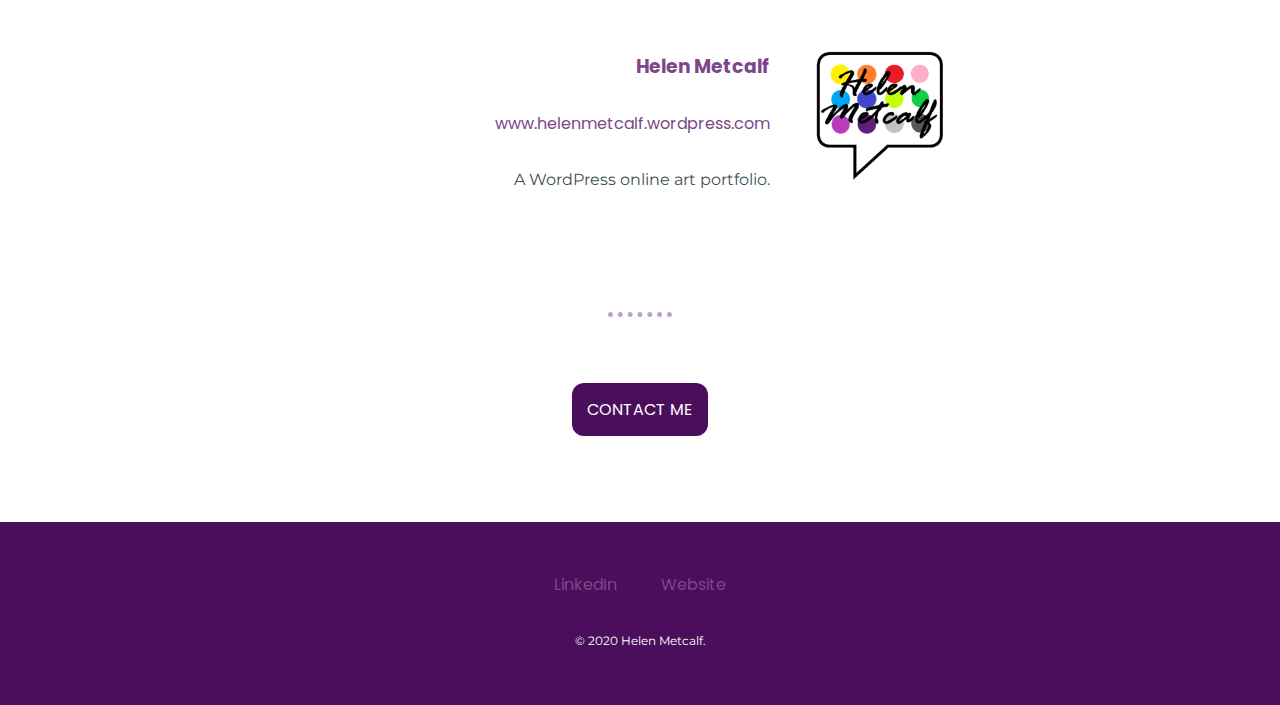
==== commit 317aff54: "fanfiction changed to bts website" ====
--- a/index.html
+++ b/index.html
@@ -68,11 +68,11 @@
         </div>
 
         <div class="skill-row-two">
-          <img class="ff-logo-img" src="images/FanFiction_logo.png" alt="ff-logo">
+          <img class="bts-logo-img" src="images/FBFA_Logo_v4_3.png" alt="bts-logo">
           <div class="skill-row-two-text">
-            <h3>Nothing But Fan Fiction</h3>
-            <a class="website-link" href="http://www.nothingbutfanfiction.home.blog/">www.nothingbutfanfiction.home.blog</a>
-            <p>A WordPress website which I created to help readers find fanfiction.</p>
+            <h3>Forever Bulletproof Forever ARMY</h3>
+            <a class="website-link" href="http://www.foreverbulletproofforeverarmy.wordpress.com/">www.foreverbulletproofforeverarmy.wordpress.com</a>
+            <p>A WordPress website which I created about the boy band BTS.</p>
           </div>
         </div>
 
